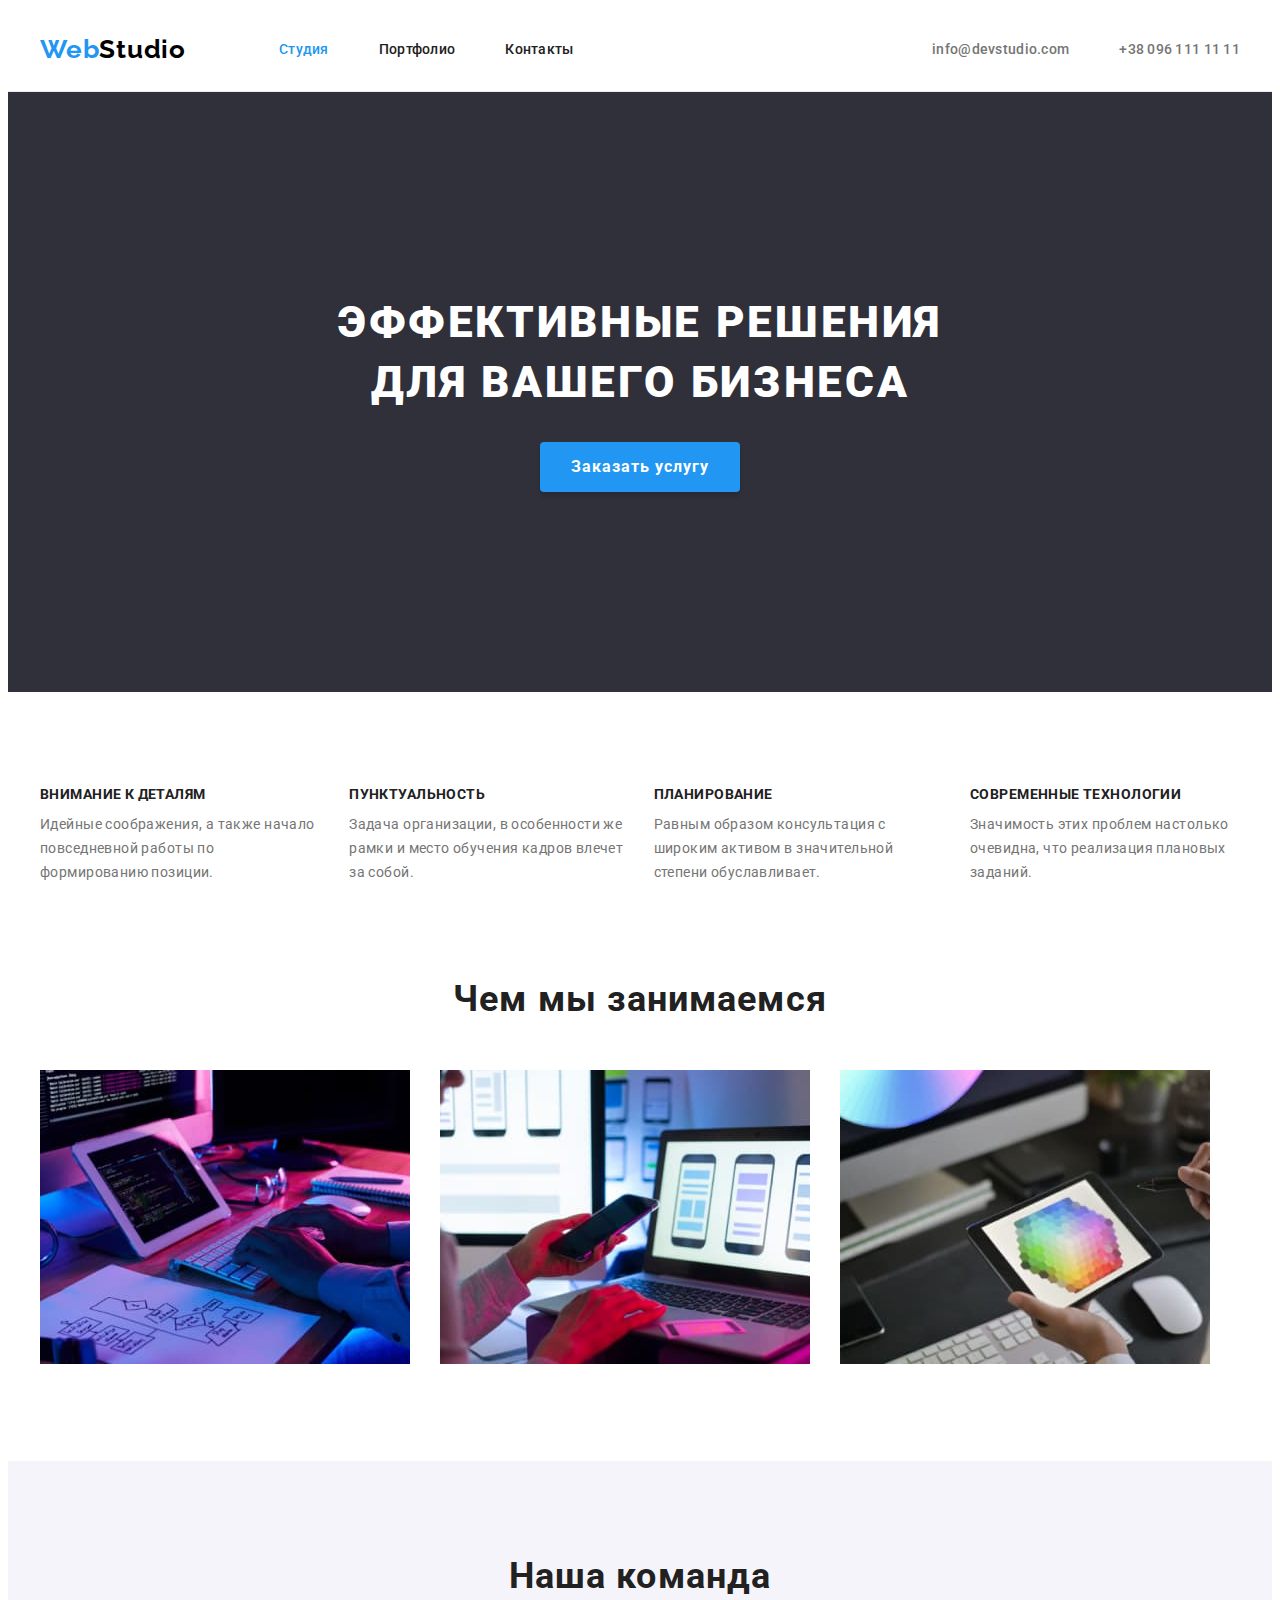
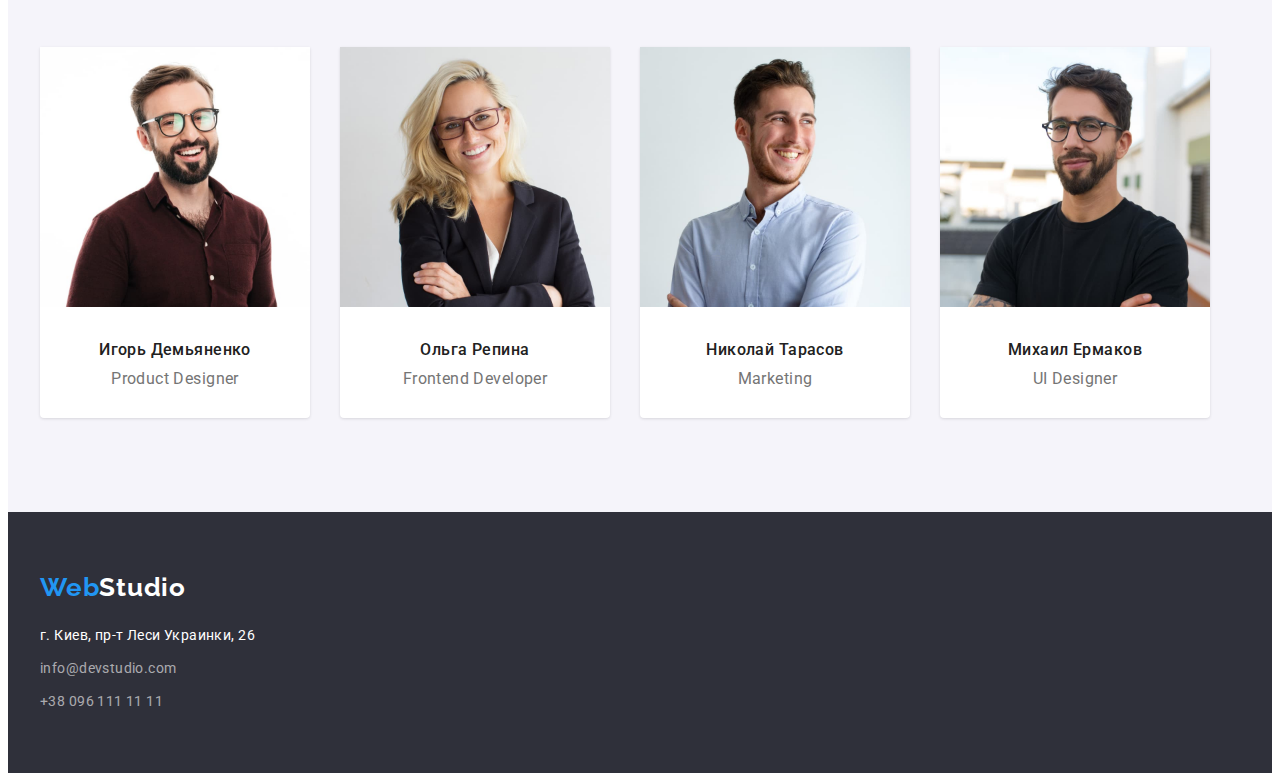
==== index.html @ 7fd4f975 "Initial commit" ====
<!DOCTYPE html>
<html lang="ru">
  <head>
    <meta charset="UTF-8" />
    <meta http-equiv="X-UA-Compatible" content="IE=edge" />
    <meta name="viewport" content="width=device-width, initial-scale=1.0" />
    <title>Портфолио</title>

    <!-- Fonts -->
    <link rel="preconnect" href="https://fonts.googleapis.com" />
    <link rel="preconnect" href="https://fonts.gstatic.com" crossorigin />
    <link
      href="https://fonts.googleapis.com/css2?family=Raleway:wght@700&family=Roboto:wght@400;500;700;900&display=swap"
      rel="stylesheet"
    />

    <!-- Normalize -->
    <link
      rel="stylesheet"
      href="https://cdnjs.cloudflare.com/ajax/libs/modern-normalize/1.1.0/modern-normalize.min.css"
      integrity="sha512-wpPYUAdjBVSE4KJnH1VR1HeZfpl1ub8YT/NKx4PuQ5NmX2tKuGu6U/JRp5y+Y8XG2tV+wKQpNHVUX03MfMFn9Q=="
      crossorigin="anonymous"
      referrerpolicy="no-referrer"
    />

    <link rel="stylesheet" href="./CSS/style.css" />
  </head>
  <body>
    <header class="header">
      <div class="header-container container">
        <a href="" class="logo link"
          ><span class="logo-accent">Web</span><span class="logo-dark">Studio</span></a
        >
        <nav class="header-nav">
          <ul class="header-nav-list list">
            <li>
              <a class="header-link-current link" href="index.html">Студия</a>
            </li>
            <li class="header-nav-item">
              <a class="header-link link" href="portfolio.html">Портфолио</a>
            </li>
            <li class="header-nav-item">
              <a class="header-link link" href="">Контакты</a>
            </li>
          </ul>
        </nav>
        <ul class="header-addr list">
          <li>
            <a href="mailto:info@devstudio.com" class="header-addr-link header-link link"
              >info@devstudio.com</a
            >
          </li>
          <li>
            <a href="tel:+380961111111" class="header-addr-link header-link link"
              >+38 096 111 11 11</a
            >
          </li>
        </ul>
      </div>
    </header>
    <main>
      <!-- Main message -->
      <section class="main-mes">
        <div class="main-mes-cont container">
          <h1 class="main-mes-txt">
            Эффективные решения<br />
            для вашего бизнеса
          </h1>
          <button type="button" class="main-mes-btn btn">Заказать услугу</button>
        </div>
      </section>
      <!-- Features -->
      <section class="feat">
        <div class="container">
          <ul class="feat-list list">
            <li class="feat-item">
              <h3 class="feat-head-txt">Внимание к деталям</h3>
              <p class="feat-txt">
                Идейные соображения, а также начало повседневной работы по формированию позиции.
              </p>
            </li>
            <li class="feat-item">
              <h3 class="feat-head-txt">Пунктуальность</h3>
              <p class="feat-txt">
                Задача организации, в особенности же рамки и место обучения кадров влечет за собой.
              </p>
            </li>
            <li class="feat-item">
              <h3 class="feat-head-txt">Планирование</h3>
              <p class="feat-txt">
                Равным образом консультация с широким активом в значительной степени обуславливает.
              </p>
            </li>
            <li class="feat-item">
              <h3 class="feat-head-txt">Современные технологии</h3>
              <p class="feat-txt">
                Значимость этих проблем настолько очевидна, что реализация плановых заданий.
              </p>
            </li>
          </ul>
        </div>
      </section>
      <!-- What we do -->
      <section class="whwedo">
        <div class="container">
          <h2 class="whwedo-head-txt">Чем мы занимаемся</h2>
          <ul class="whwedo-list list">
            <li>
              <img
                src="images/what_we_do_01_compressed.jpeg"
                alt="Процесс проектирования"
                width="370"
              />
            </li>
            <li>
              <img
                src="images/what_we_do_02_compressed.jpeg"
                alt="Создание мобильного приложения"
                width="370"
              />
            </li>
            <li>
              <img
                src="images/what_we_do_03_compressed.jpeg"
                alt="Выбор цвета из палитры"
                width="370"
              />
            </li>
          </ul>
        </div>
      </section>
      <!-- Our team -->
      <section class="ourt">
        <div class="container">
          <h2 class="whwedo-head-txt">Наша команда</h2>
          <ul class="ourt-list list">
            <li class="ourt-item">
              <img
                src="images/our_team_demianenko_compressed.jpeg"
                alt="Игорь Демьяненко"
                width="270"
              />
              <div class="ourt-subitem">
                <h3 class="ourt-head-txt">Игорь Демьяненко</h3>
                <p class="ourt-txt">Product Designer</p>
              </div>
            </li>
            <li class="ourt-item">
              <img src="images/our_team_repina_compressed.jpeg" alt="Ольга Репина" width="270" />
              <div class="ourt-subitem">
                <h3 class="ourt-head-txt">Ольга Репина</h3>
                <p class="ourt-txt">Frontend Developer</p>
              </div>
            </li>
            <li class="ourt-item">
              <img
                src="images/our_team_tarasov_compressed.jpeg"
                alt="Николай Тарасов"
                width="270"
              />
              <div class="ourt-subitem">
                <h3 class="ourt-head-txt">Николай Тарасов</h3>
                <p class="ourt-txt">Marketing</p>
              </div>
            </li>
            <li class="ourt-item">
              <img src="images/our_team_ermakov_compressed.jpeg" alt="Михаил Ермаков" width="270" />
              <div class="ourt-subitem">
                <h3 class="ourt-head-txt">Михаил Ермаков</h3>
                <p class="ourt-txt">UI Designer</p>
              </div>
            </li>
          </ul>
        </div>
      </section>
    </main>
    <!-- Footer -->
    <footer class="foot">
      <div class="container">
        <a href="" class="logo link"
          ><span class="logo-accent">Web</span><span class="logo-light">Studio</span></a
        >
        <address class="addr-cont">
          <ul class="foot-addr-list list">
            <li class="foot-addr-txt">г. Киев, пр-т Леси Украинки, 26</li>
            <li>
              <a href="mailto:info@devstudio.com" class="footer-link foot-addr-txt link"
                >info@devstudio.com</a
              >
            </li>
            <li>
              <a href="tel:+380961111111" class="footer-link foot-addr-txt link"
                >+38 096 111 11 11</a
              >
            </li>
          </ul>
        </address>
      </div>
    </footer>
  </body>
</html>
---- CSS/style.css ----
:root {
  /*-- Аonts --*/

  --main-font: 'Roboto', sans-serif;
  --secondary-font: 'Ralewey', sans-serif;


  /*-- Сolors --*/

  --col-212121: rgb(33, 33, 33);
  --col-ffffff: rgb(255, 255, 255);
  --col-ffffff60: rgba(255, 255, 255, 0.6);
  --col-757575: rgb(117, 117, 117);
  --col-eeeeee: rgb(238, 238, 238);
  --col-accent: rgb(33, 150, 243);
  --col-f5f4fa: rgb(245, 244, 250);
  --col-000000: rgb(0, 0, 0);
  --col-2f303a: rgb(47, 48, 58);
  --col-ececec: rgb(236, 236, 236);
  --col-hover: rgb(2, 125, 225);
}

/*-- Base styles --*/

body {
  font-family: var(--main-font);
  font-style: normal;
  font-weight: 400;
  font-size: 14px;
  color: var(--col-212121);
}

.container {
   width: 1200px; 
   padding-left: 15px;
   padding-right: 15px;
   margin-left: auto;
   margin-right: auto;

   /* outline: 2px solid red;
   outline-offset: -2px; */
}


/*-- Reset --*/
h1, h2, h3, h4, h5, h6, p {
  margin: 0;
}

.link {
  text-decoration: none;
}

.list {
  list-style: none;
  padding: 0;
  margin: 0;
}


/*-- Header --*/
.header {
  border-bottom: 1px solid var(--col-ececec);
}

.header-container {
  display: flex;
  align-items: center;
}

.logo {
  font-family: Raleway;
  font-size: 26px;
  font-weight: 700;
  line-height: calc(31 /26);
  letter-spacing: 0.03em;
  margin-right: 93px;
}

.logo-accent {
  color: var(--col-accent);
}

.logo-dark {
  color: var(--col-000000);
}

.header-nav {
  margin-right: auto;
}

.header-nav-list {
  display: flex;
  gap: 50px;
}

.header-link {
  font-weight: 500;
  line-height: calc(16 / 12);
  letter-spacing: 0.02em;
  color: var(--col-212121);
  display: inline-block;
  padding-top: 32px;
  padding-bottom: 32px;
}

.header-link-current {
  font-weight: 500;
  line-height: calc(16 / 12);
  letter-spacing: 0.02em;
  color: var(--col-accent);
  display: inline-block;
  padding-top: 32px;
  padding-bottom: 32px;
}

.header-link:hover,
.header-link:focus {
  color: var(--col-accent);
}

.header-addr {
  display: flex;
  gap: 50px;
}

.header-addr-link {
  color: var(--col-757575);
}

/*-- Filters --*/
.filter-list {
  display: flex;
  gap: 8px;
  justify-content: center;
  margin-bottom: 50px;
}

.filter-btn {
  font-family: inherit;
  font-size: 16px;
  font-weight: 500;
  line-height: calc(26 / 16);
  letter-spacing: 0.03em;
  text-align: center;
  cursor: pointer;
  background-color: var(--col-f5f4fa);
  color: var(--col-212121);
  border-radius: 4px;
  border: 0;
  padding: 6px 22px;
}

.filter-btn:hover,
.filter-btn:focus {
  background-color: var(--col-hover);
  color: var(--col-ffffff);
}

.filter-btn-current {
    background-color: var(--col-hover);
    color: var(--col-ffffff);
}


/*-- Footer --*/

.foot {
  background-color: var(--col-2f303a);
  padding: 60px 0 60px;
}

.logo-light {
  color: var(--col-ffffff);
}

.addr-cont {
  padding-top: 20px;
  padding-left: 0;
}

.foot-addr-list {
  display: flex;
  flex-direction: column;
  gap: 9px;
}

.foot-addr-txt {
  color: var(--col-ffffff);
  font-size: 14px;
  font-style: normal;
  font-weight: 400;
  line-height: calc(24 / 14);
  letter-spacing: 0.03em;
}

.footer-link {
  color: var(--col-ffffff60);
}

.footer-link:hover,
.footer-link:focus {
  color: var(--col-accent);
}


/*-- Portfolio --*/

.portf {
  padding-top: 94px;
  padding-bottom: 94px;
}

.portf-list{
  display: flex;
  flex-wrap: wrap;
  gap: 30px;
}

.portf-item {
  background-color: var(--col-ffffff);
  outline: 1px solid var(--col-eeeeee);
}

.portf-subitem {
  padding: 20px 24px;
}

.portf-subitem-head {
  font-size: 18px;
  font-weight: 700;
  line-height: calc(36 /18);
  letter-spacing: 0.06em;
  margin-bottom: 4px;
  color: var(--col-212121);
}

.portf-subitem-txt {
  font-size: 16px;
  font-weight: 400;
  line-height: calc(30 / 16);
  letter-spacing: 0.03em;
  color: var(--col-757575);
}

.portf-link:visited {
  color: var(--col-212121);
}


/*-- Main message --*/

.main-mes {
  background-color: var(--col-2f303a);
  padding: 200px 0 200px;
}

.main-mes-cont {
  display: flex;
  flex-direction: column;
  align-items: center;
  justify-content: center;
  gap: 30px;
}

.main-mes-txt {
  font-size: 44px;
  font-weight: 900;
  line-height: calc(60 / 44);
  letter-spacing: 0.06em;
  text-align: center;
  text-transform: uppercase;
  color: var(--col-ffffff);
}

.main-mes-btn {
  font-family: inherit;
  font-size: 16px;
  font-weight: 700;
  line-height: calc(30 / 16);
  letter-spacing: 0.06em;
  text-align: center;
  cursor: pointer;
  background-color: var(--col-accent);
  color: var(--col-ffffff);
  min-width: 200px;
  min-height: 50px;
  box-shadow: 0px 4px 4px rgba(0, 0, 0, 0.15);
  border-radius: 4px;
  border: 0;
}


/*-- Features --*/

.feat {
  padding: 94px 0 94px;
}

.feat-list {
  display: flex;
  gap: 30px;
}

.feat-item {
  min-width: 270px;
}

.feat-head-txt {
  font-size: 14px;
  font-weight: 700;
  line-height: calc(16 / 14);
  letter-spacing: 0.03em;
  text-transform: uppercase;
  color: var(--col-212121);
  margin-bottom: 10px;
}

.feat-txt {
  font-size: 14px;
  font-weight: 400;
  line-height: calc(24 / 14);
  letter-spacing: 0.03em;
  color: var(--col-757575);
}


/*-- What we do --*/

.whwedo {
  padding: 0 0 94px;
}

.whwedo-head-txt {
  font-size: 36px;
  font-weight: 700;
  line-height: calc(42 / 36);
  letter-spacing: 0.03em;
  text-align: center;
  color: var(--col-212121);
  margin-bottom: 50px;
}

.whwedo-list {
  display: flex;
  gap: 30px;
}


/*-- Our team --*/

.ourt {
  background-color: var(--col-f5f4fa);
  line-height: calc(19 / 16);
  letter-spacing: 0.03em;
  text-align: center;
  padding: 94px 0 94px;
}

.ourt-list {
  display: flex;
  gap: 30px;
}

.ourt-item {
  background-color: var(--col-ffffff);
  border-radius: 0 0 4px 4px;
  box-shadow: 0px 2px 1px 0px #00000033;
  box-shadow: 0px 1px 1px 0px #00000024;
  box-shadow: 0px 1px 3px 0px #0000001F;
}

.ourt-subitem {
  display: flex;
  flex-direction: column;
  gap: 10px;
  padding-top: 30px;
  padding-bottom: 30px;
}

.ourt-head-txt {
  font-size: 16px;
  font-weight: 500;
  color: var(--col-212121);
}

.ourt-txt {
  font-size: 16px;
  font-weight: 400;
  color: var(--col-757575);
}
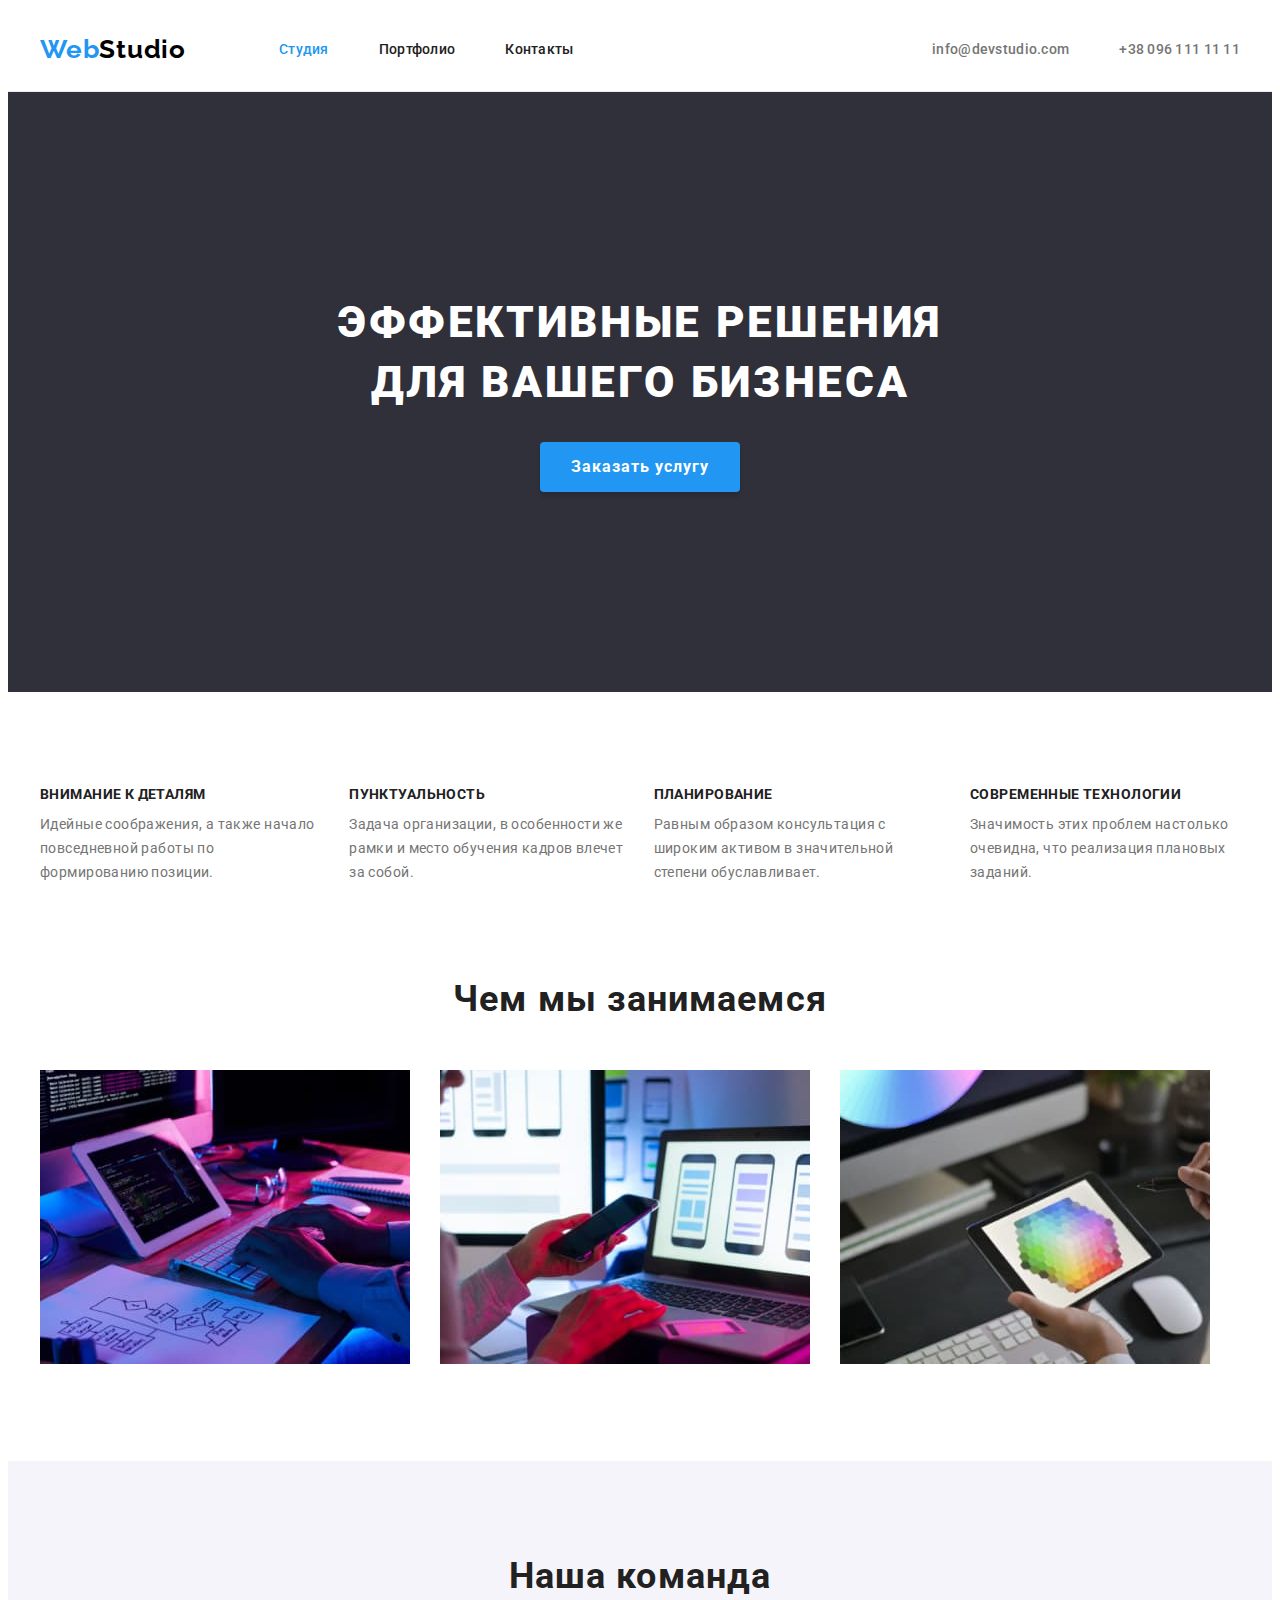
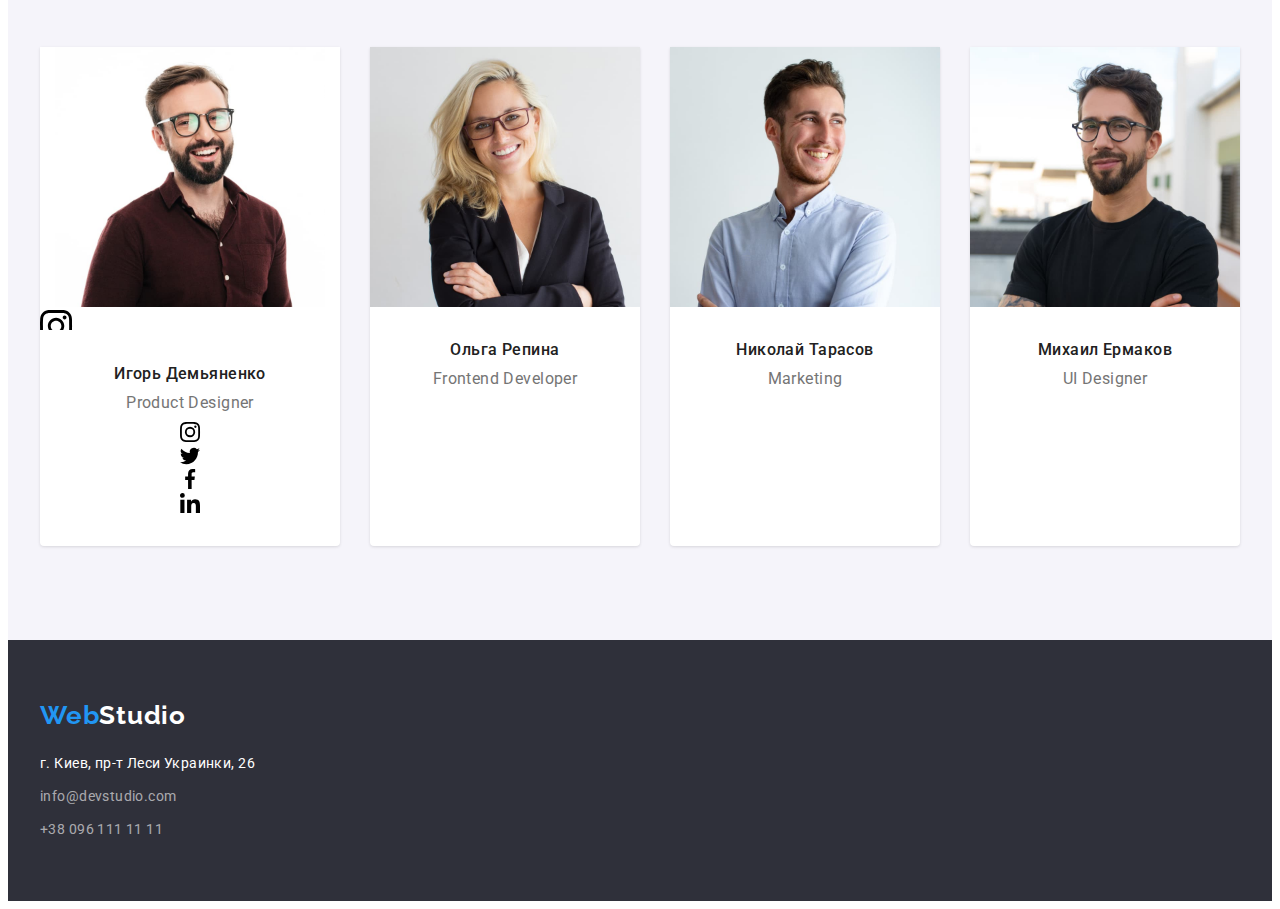
==== commit 1afa006d: "гзв" ====
--- a/index.html
+++ b/index.html
@@ -25,6 +25,7 @@
 
     <link rel="stylesheet" href="./CSS/style.css" />
   </head>
+
   <body>
     <header class="header">
       <div class="header-container container">
@@ -140,9 +141,63 @@
                 alt="Игорь Демьяненко"
                 width="270"
               />
+              <svg widht="20" height="20">
+                <use href="./images/instagram.svg"></use>
+              </svg>
               <div class="ourt-subitem">
                 <h3 class="ourt-head-txt">Игорь Демьяненко</h3>
                 <p class="ourt-txt">Product Designer</p>
+                <ul class="list">
+                  <li>
+                    <a
+                      href=""
+                      class="link"
+                      target="_blank"
+                      rel="noopener noreferrer"
+                      aria-label="instagram"
+                    >
+                      <svg widht="20" height="20">
+                        <use href="./images/icons.svg#instagram"></use>
+                      </svg>
+                    </a>
+                  </li>
+                  <li>
+                    <a
+                      href=""
+                      class="link"
+                      target="_blank"
+                      rel="noopener noreferrer"
+                      aria-label="twitter"
+                      ><svg widht="20" height="20">
+                        <use href="./images/icons.svg#twitter"></use>
+                      </svg>
+                    </a>
+                  </li>
+                  <li>
+                    <a
+                      href=""
+                      class="link"
+                      target="_blank"
+                      rel="noopener noreferrer"
+                      aria-label="facebook"
+                      ><svg widht="20" height="20">
+                        <use href="./images/icons.svg#facebook"></use>
+                      </svg>
+                    </a>
+                  </li>
+                  <li>
+                    <a
+                      href=""
+                      class="link"
+                      target="_blank"
+                      rel="noopener noreferrer"
+                      aria-label="linkedin"
+                      ><svg widht="20" height="20">
+                        <use href="./images/icons.svg#linkedin"></use>
+                      </svg>
+                    </a>
+                  </li>
+                </ul>
               </div>
             </li>
             <li class="ourt-item">
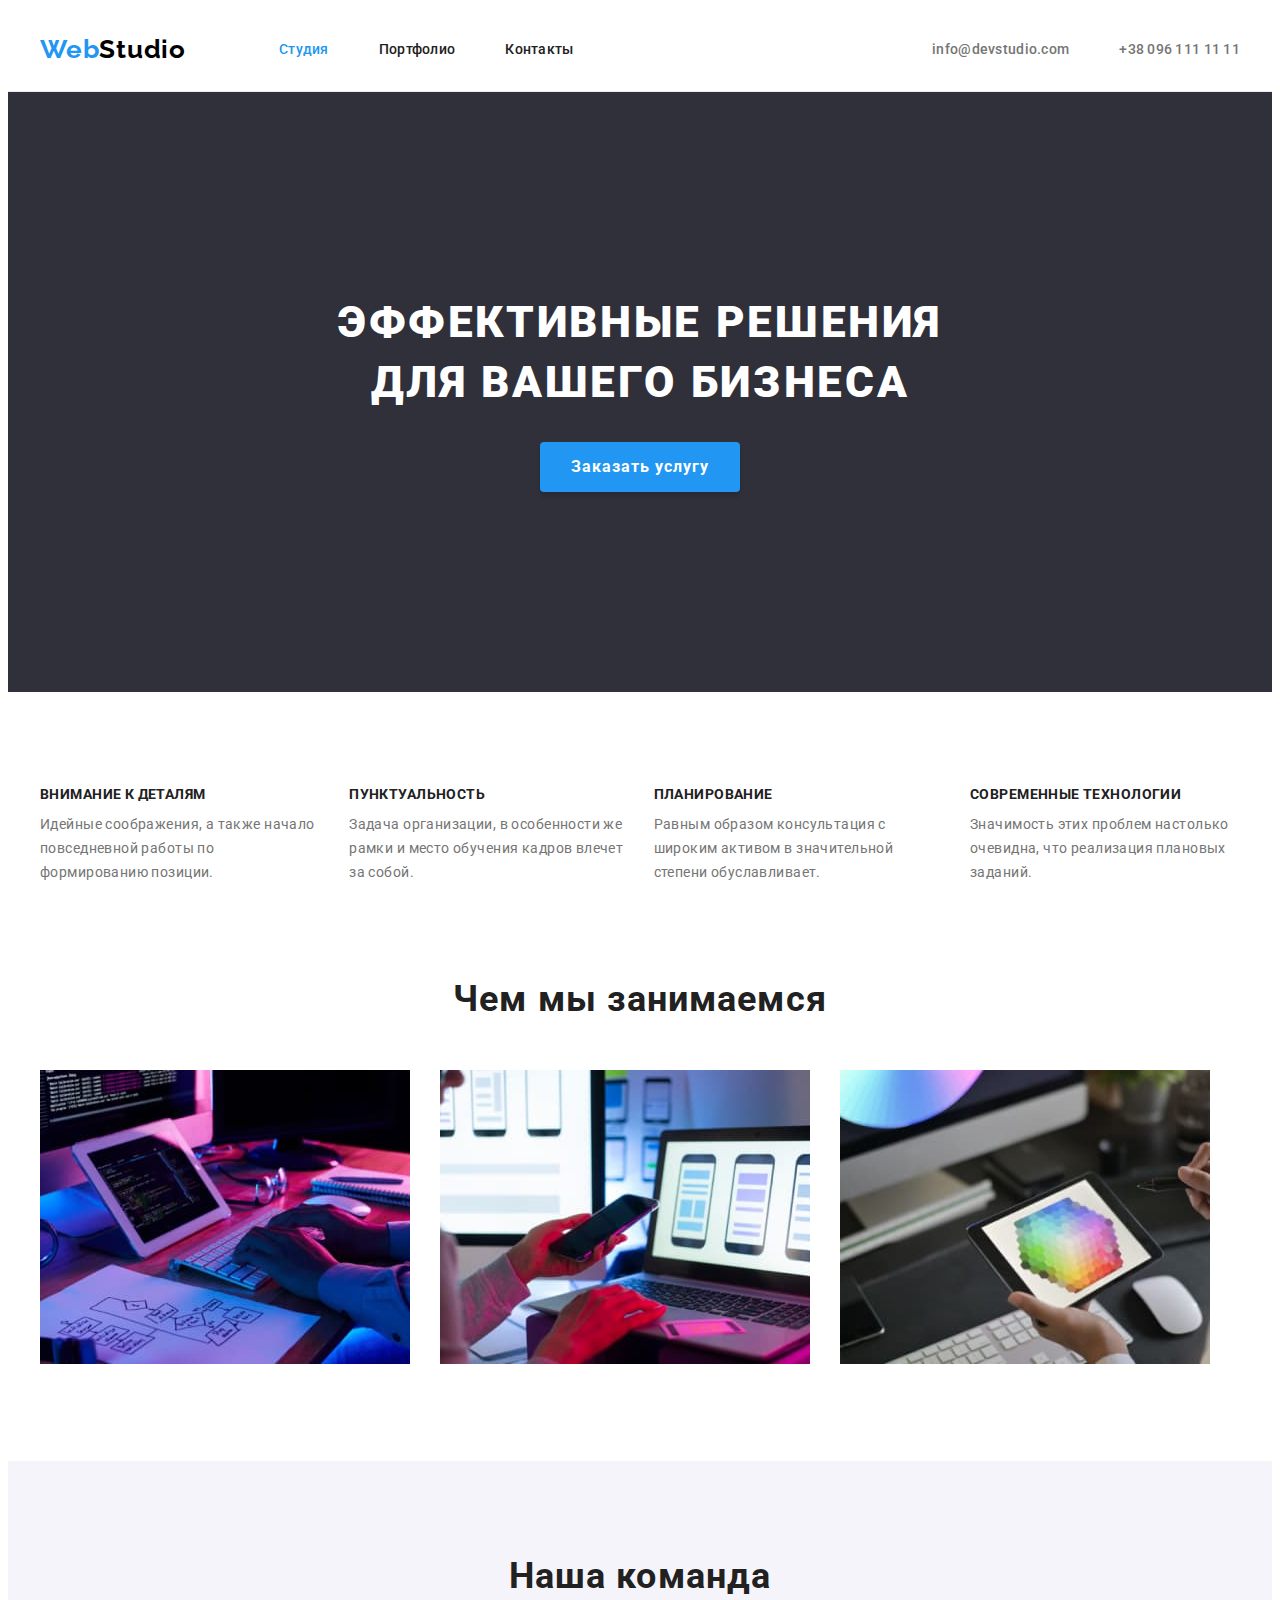
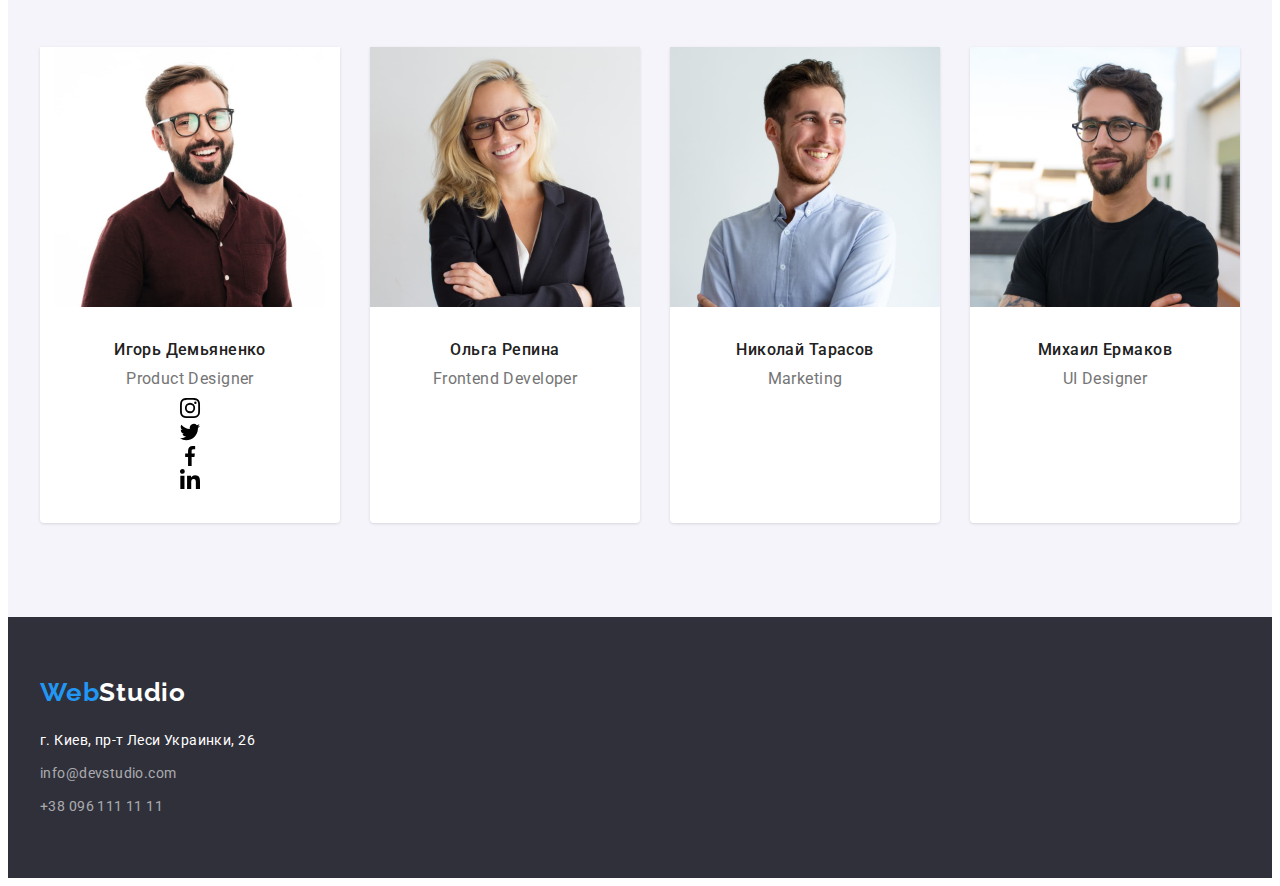
==== commit fe5ebcd7: "upd" ====
--- a/index.html
+++ b/index.html
@@ -141,9 +141,6 @@
                 alt="Игорь Демьяненко"
                 width="270"
               />
-              <svg widht="20" height="20">
-                <use href="./images/instagram.svg"></use>
-              </svg>
               <div class="ourt-subitem">
                 <h3 class="ourt-head-txt">Игорь Демьяненко</h3>
                 <p class="ourt-txt">Product Designer</p>
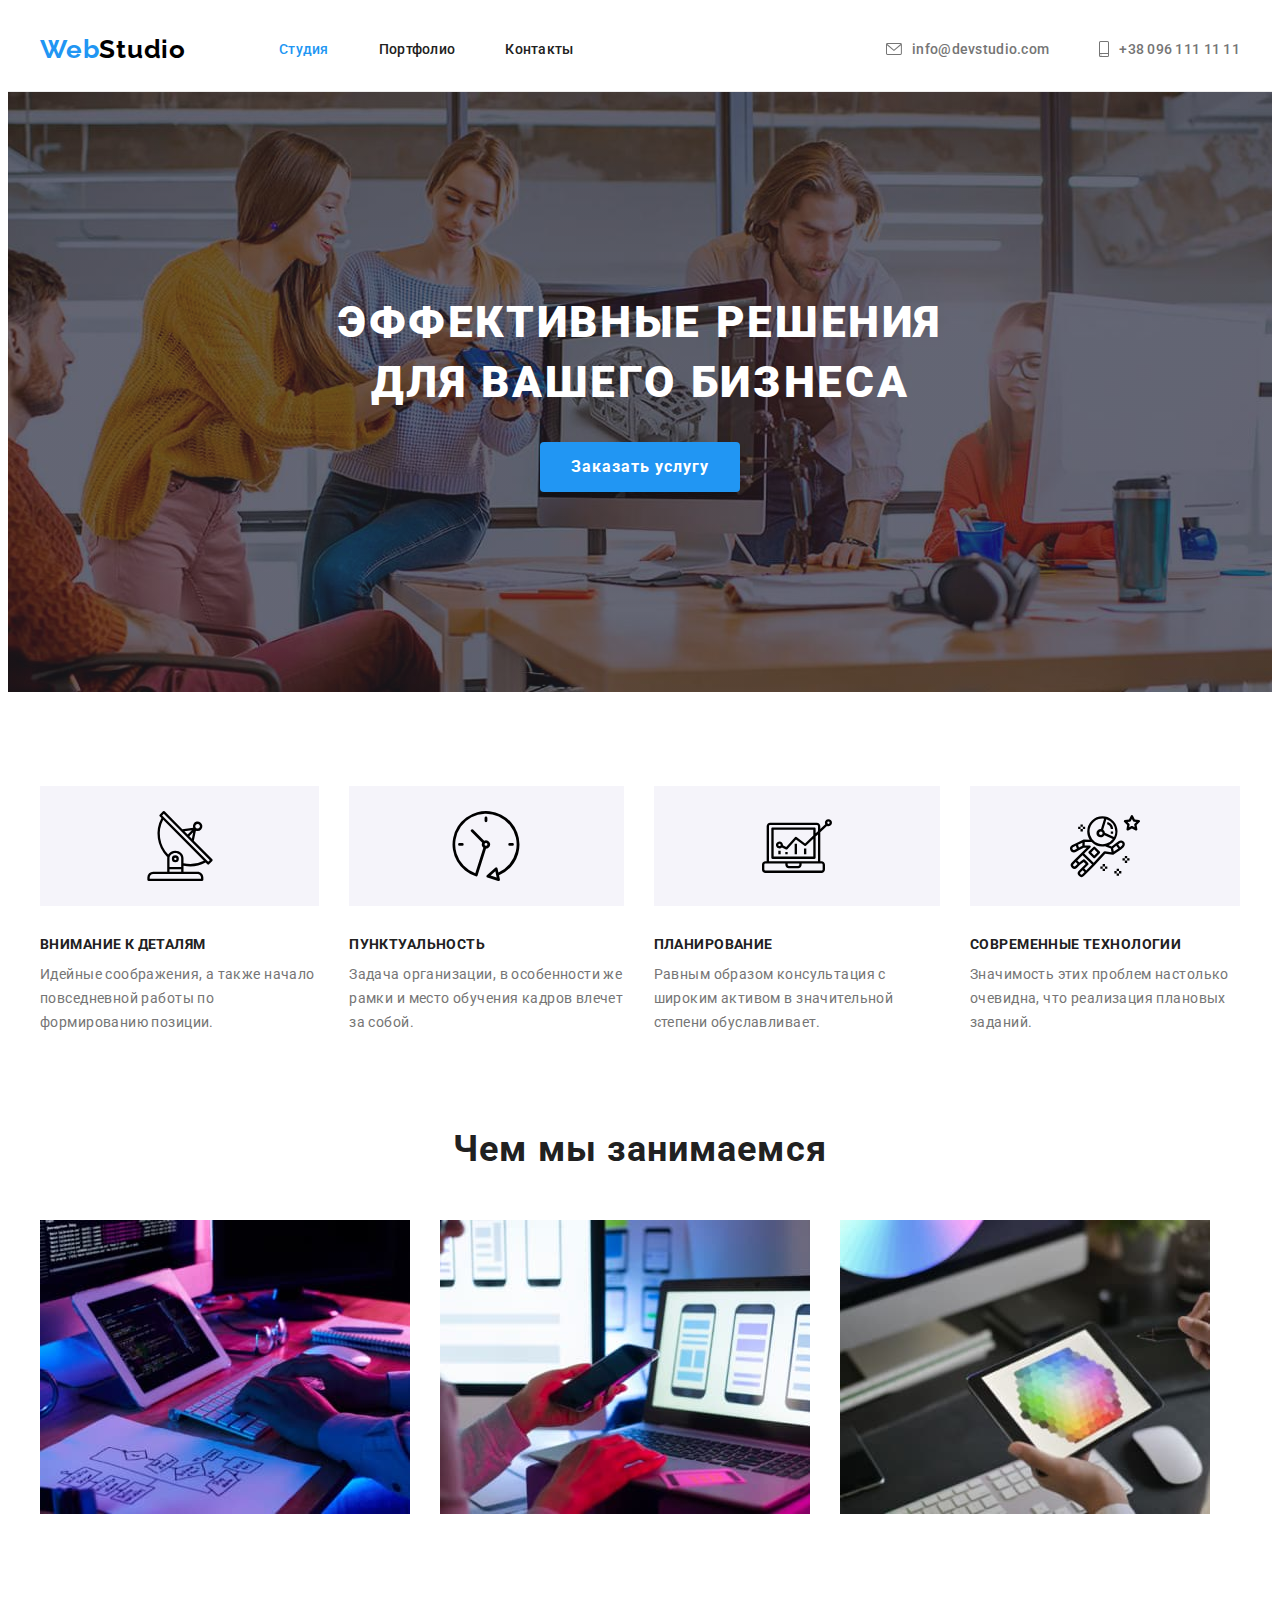
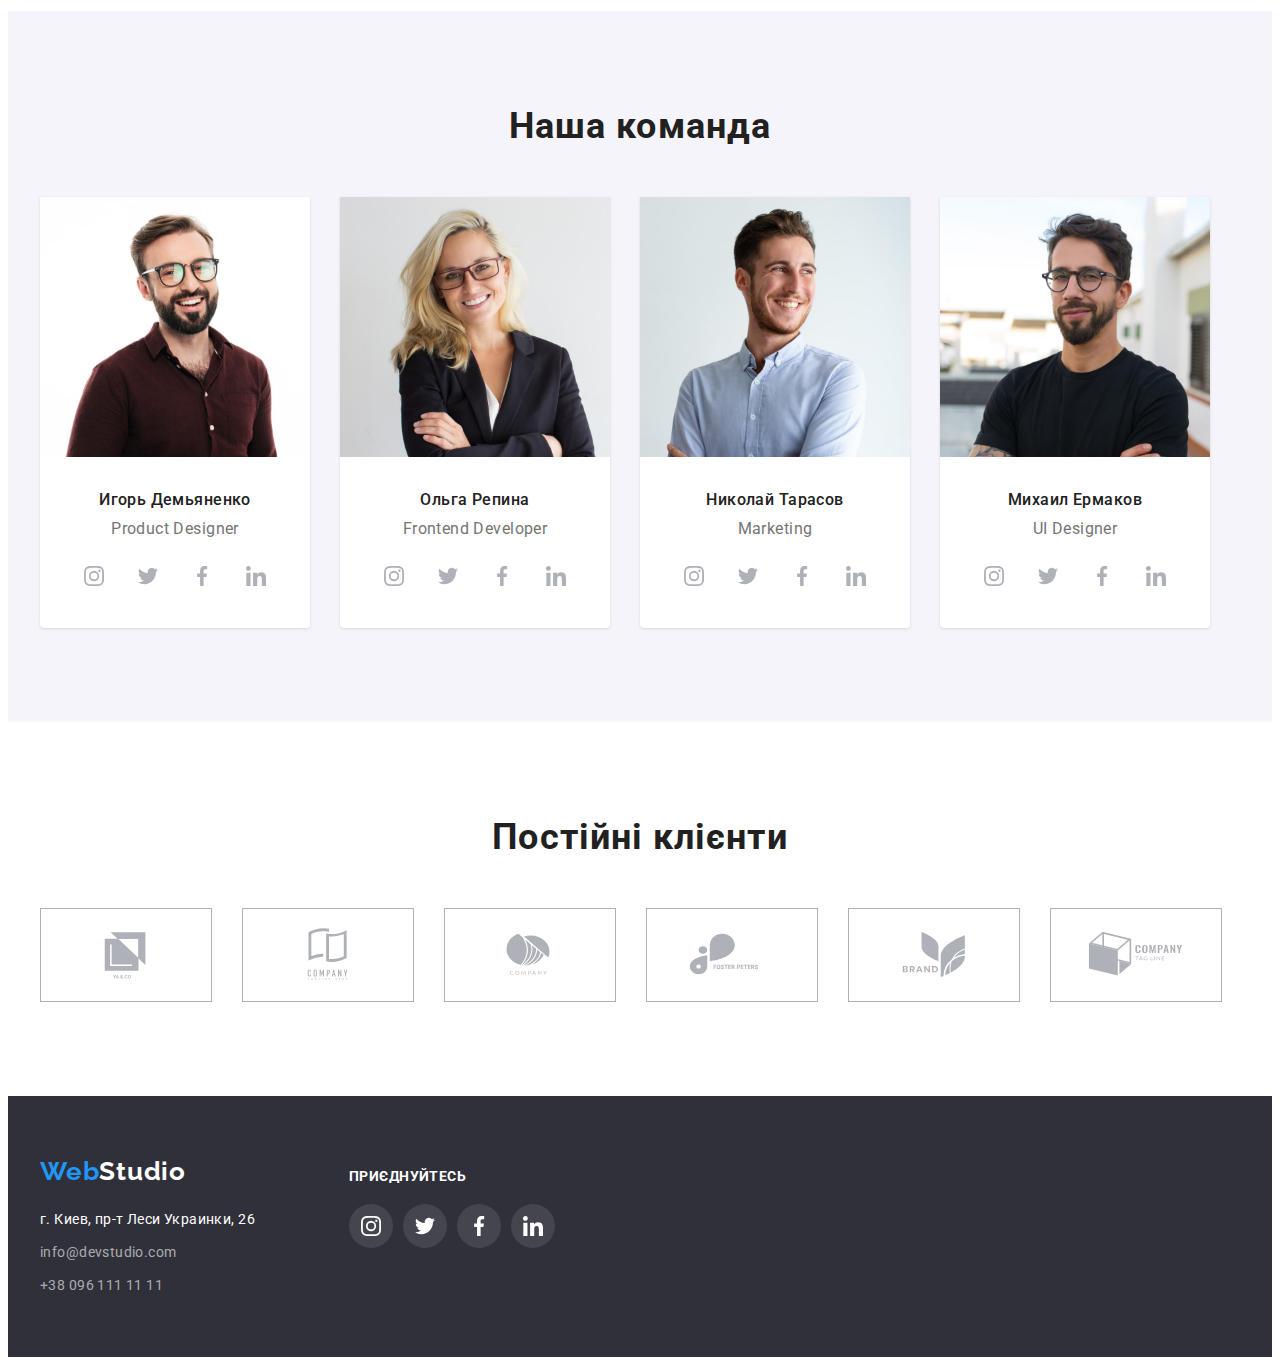
==== commit 5e91ce07: "upd" ====
--- a/index.html
+++ b/index.html
@@ -47,14 +47,20 @@
         </nav>
         <ul class="header-addr list">
           <li>
-            <a href="mailto:info@devstudio.com" class="header-addr-link header-link link"
-              >info@devstudio.com</a
-            >
-          </li>
-          <li>
-            <a href="tel:+380961111111" class="header-addr-link header-link link"
-              >+38 096 111 11 11</a
-            >
+            <a href="mailto:info@devstudio.com" class="header-addr-link header-link link">
+              <svg width="16" height="12">
+                <use href="./images/icons.svg#envelope"></use>
+              </svg>
+              info@devstudio.com
+            </a>
+          </li>
+          <li>
+            <a href="tel:+380961111111" class="header-addr-link header-link link">
+              <svg class="contact-icon" width="10" height="16">
+                <use href="./images/icons.svg#smartphone"></use>
+              </svg>
+              +38 096 111 11 11
+            </a>
           </li>
         </ul>
       </div>
@@ -70,29 +76,50 @@
           <button type="button" class="main-mes-btn btn">Заказать услугу</button>
         </div>
       </section>
+
       <!-- Features -->
-      <section class="feat">
+      <section class="sect-padd-vert">
         <div class="container">
-          <ul class="feat-list list">
+          <ul class="sect-list list">
             <li class="feat-item">
+              <div class="feat-icon-container">
+                <svg class="feat-icon" width="70" height="70">
+                  <use href="./images/icons.svg#antenna"></use>
+                </svg>
+              </div>
               <h3 class="feat-head-txt">Внимание к деталям</h3>
               <p class="feat-txt">
                 Идейные соображения, а также начало повседневной работы по формированию позиции.
               </p>
             </li>
             <li class="feat-item">
+              <div class="feat-icon-container">
+                <svg class="feat-icon" width="70" height="70">
+                  <use href="./images/icons.svg#clock"></use>
+                </svg>
+              </div>
               <h3 class="feat-head-txt">Пунктуальность</h3>
               <p class="feat-txt">
                 Задача организации, в особенности же рамки и место обучения кадров влечет за собой.
               </p>
             </li>
             <li class="feat-item">
+              <div class="feat-icon-container">
+                <svg class="feat-icon" width="70" height="70">
+                  <use href="./images/icons.svg#diagram"></use>
+                </svg>
+              </div>
               <h3 class="feat-head-txt">Планирование</h3>
               <p class="feat-txt">
                 Равным образом консультация с широким активом в значительной степени обуславливает.
               </p>
             </li>
             <li class="feat-item">
+              <div class="feat-icon-container">
+                <svg class="feat-icon" width="70" height="70">
+                  <use href="./images/icons.svg#astronaut"></use>
+                </svg>
+              </div>
               <h3 class="feat-head-txt">Современные технологии</h3>
               <p class="feat-txt">
                 Значимость этих проблем настолько очевидна, что реализация плановых заданий.
@@ -101,11 +128,12 @@
           </ul>
         </div>
       </section>
+
       <!-- What we do -->
-      <section class="whwedo">
+      <section class="sect-padd-bott">
         <div class="container">
-          <h2 class="whwedo-head-txt">Чем мы занимаемся</h2>
-          <ul class="whwedo-list list">
+          <h2 class="sect-head-txt">Чем мы занимаемся</h2>
+          <ul class="sect-list list">
             <li>
               <img
                 src="images/what_we_do_01_compressed.jpeg"
@@ -130,10 +158,11 @@
           </ul>
         </div>
       </section>
+
       <!-- Our team -->
       <section class="ourt">
         <div class="container">
-          <h2 class="whwedo-head-txt">Наша команда</h2>
+          <h2 class="sect-head-txt">Наша команда</h2>
           <ul class="ourt-list list">
             <li class="ourt-item">
               <img
@@ -144,52 +173,52 @@
               <div class="ourt-subitem">
                 <h3 class="ourt-head-txt">Игорь Демьяненко</h3>
                 <p class="ourt-txt">Product Designer</p>
-                <ul class="list">
-                  <li>
-                    <a
-                      href=""
-                      class="link"
+                <ul class="social-list list">
+                  <li class="social-item">
+                    <a
+                      href=""
+                      class="social-link link"
                       target="_blank"
                       rel="noopener noreferrer"
                       aria-label="instagram"
                     >
-                      <svg widht="20" height="20">
+                      <svg width="20" height="20">
                         <use href="./images/icons.svg#instagram"></use>
                       </svg>
                     </a>
                   </li>
-                  <li>
-                    <a
-                      href=""
-                      class="link"
+                  <li class="social-item">
+                    <a
+                      href=""
+                      class="social-link link"
                       target="_blank"
                       rel="noopener noreferrer"
                       aria-label="twitter"
-                      ><svg widht="20" height="20">
+                      ><svg width="20" height="20">
                         <use href="./images/icons.svg#twitter"></use>
                       </svg>
                     </a>
                   </li>
-                  <li>
-                    <a
-                      href=""
-                      class="link"
+                  <li class="social-item">
+                    <a
+                      href=""
+                      class="social-link link"
                       target="_blank"
                       rel="noopener noreferrer"
                       aria-label="facebook"
-                      ><svg widht="20" height="20">
+                      ><svg class="social-icon" width="20" height="20">
                         <use href="./images/icons.svg#facebook"></use>
                       </svg>
                     </a>
                   </li>
-                  <li>
-                    <a
-                      href=""
-                      class="link"
+                  <li class="social-item">
+                    <a
+                      href=""
+                      class="social-link link"
                       target="_blank"
                       rel="noopener noreferrer"
                       aria-label="linkedin"
-                      ><svg widht="20" height="20">
+                      ><svg class="social-icon" width="20" height="20">
                         <use href="./images/icons.svg#linkedin"></use>
                       </svg>
                     </a>
@@ -202,6 +231,57 @@
               <div class="ourt-subitem">
                 <h3 class="ourt-head-txt">Ольга Репина</h3>
                 <p class="ourt-txt">Frontend Developer</p>
+                <ul class="social-list list">
+                  <li class="social-item">
+                    <a
+                      href=""
+                      class="social-link link"
+                      target="_blank"
+                      rel="noopener noreferrer"
+                      aria-label="instagram"
+                    >
+                      <svg class="social-icon" width="20" height="20">
+                        <use href="./images/icons.svg#instagram"></use>
+                      </svg>
+                    </a>
+                  </li>
+                  <li class="social-item">
+                    <a
+                      href=""
+                      class="social-link link"
+                      target="_blank"
+                      rel="noopener noreferrer"
+                      aria-label="twitter"
+                      ><svg class="social-icon" width="20" height="20">
+                        <use href="./images/icons.svg#twitter"></use>
+                      </svg>
+                    </a>
+                  </li>
+                  <li class="social-item">
+                    <a
+                      href=""
+                      class="social-link link"
+                      target="_blank"
+                      rel="noopener noreferrer"
+                      aria-label="facebook"
+                      ><svg class="social-icon" width="20" height="20">
+                        <use href="./images/icons.svg#facebook"></use>
+                      </svg>
+                    </a>
+                  </li>
+                  <li class="social-item">
+                    <a
+                      href=""
+                      class="social-link link"
+                      target="_blank"
+                      rel="noopener noreferrer"
+                      aria-label="linkedin"
+                      ><svg class="social-icon" width="20" height="20">
+                        <use href="./images/icons.svg#linkedin"></use>
+                      </svg>
+                    </a>
+                  </li>
+                </ul>
               </div>
             </li>
             <li class="ourt-item">
@@ -213,6 +293,57 @@
               <div class="ourt-subitem">
                 <h3 class="ourt-head-txt">Николай Тарасов</h3>
                 <p class="ourt-txt">Marketing</p>
+                <ul class="social-list list">
+                  <li class="social-item">
+                    <a
+                      href=""
+                      class="social-link link"
+                      target="_blank"
+                      rel="noopener noreferrer"
+                      aria-label="instagram"
+                    >
+                      <svg class="social-icon" width="20" height="20">
+                        <use href="./images/icons.svg#instagram"></use>
+                      </svg>
+                    </a>
+                  </li>
+                  <li class="social-item">
+                    <a
+                      href=""
+                      class="social-link link"
+                      target="_blank"
+                      rel="noopener noreferrer"
+                      aria-label="twitter"
+                      ><svg class="social-icon" width="20" height="20">
+                        <use href="./images/icons.svg#twitter"></use>
+                      </svg>
+                    </a>
+                  </li>
+                  <li class="social-item">
+                    <a
+                      href=""
+                      class="social-link link"
+                      target="_blank"
+                      rel="noopener noreferrer"
+                      aria-label="facebook"
+                      ><svg class="social-icon" width="20" height="20">
+                        <use href="./images/icons.svg#facebook"></use>
+                      </svg>
+                    </a>
+                  </li>
+                  <li class="social-item">
+                    <a
+                      href=""
+                      class="social-link link"
+                      target="_blank"
+                      rel="noopener noreferrer"
+                      aria-label="linkedin"
+                      ><svg class="social-icon" width="20" height="20">
+                        <use href="./images/icons.svg#linkedin"></use>
+                      </svg>
+                    </a>
+                  </li>
+                </ul>
               </div>
             </li>
             <li class="ourt-item">
@@ -220,33 +351,191 @@
               <div class="ourt-subitem">
                 <h3 class="ourt-head-txt">Михаил Ермаков</h3>
                 <p class="ourt-txt">UI Designer</p>
+                <ul class="social-list list">
+                  <li class="social-item">
+                    <a
+                      href=""
+                      class="social-link link"
+                      target="_blank"
+                      rel="noopener noreferrer"
+                      aria-label="instagram"
+                    >
+                      <svg width="20" height="20">
+                        <use href="./images/icons.svg#instagram"></use>
+                      </svg>
+                    </a>
+                  </li>
+                  <li class="social-item">
+                    <a
+                      href=""
+                      class="social-link link"
+                      target="_blank"
+                      rel="noopener noreferrer"
+                      aria-label="twitter"
+                      ><svg width="20" height="20">
+                        <use href="./images/icons.svg#twitter"></use>
+                      </svg>
+                    </a>
+                  </li>
+                  <li class="social-item">
+                    <a
+                      href=""
+                      class="social-link link"
+                      target="_blank"
+                      rel="noopener noreferrer"
+                      aria-label="facebook"
+                      ><svg width="20" height="20">
+                        <use href="./images/icons.svg#facebook"></use>
+                      </svg>
+                    </a>
+                  </li>
+                  <li class="social-item">
+                    <a
+                      href=""
+                      class="social-link link"
+                      target="_blank"
+                      rel="noopener noreferrer"
+                      aria-label="linkedin"
+                      ><svg width="20" height="20">
+                        <use href="./images/icons.svg#linkedin"></use>
+                      </svg>
+                    </a>
+                  </li>
+                </ul>
               </div>
             </li>
           </ul>
         </div>
       </section>
     </main>
+
+    <!-- Regular Customers -->
+    <section class="sect-padd-vert">
+      <div class="container">
+        <h2 class="sect-head-txt">Постійні клієнти</h2>
+        <ul class="sect-list list">
+          <li>
+            <a href="" class="cust-link link">
+              <svg class="cust-icon" width="106" height="60">
+                <use href="./images/icons.svg#logo-1"></use>
+              </svg>
+            </a>
+          </li>
+          <li>
+            <a href="" class="cust-link link">
+              <svg class="cust-icon" width="106" height="60">
+                <use href="./images/icons.svg#logo-2"></use>
+              </svg>
+            </a>
+          </li>
+          <li>
+            <a href="" class="cust-link link">
+              <svg class="cust-icon" width="106" height="60">
+                <use href="./images/icons.svg#logo-3"></use>
+              </svg>
+            </a>
+          </li>
+          <li>
+            <a href="" class="cust-link link">
+              <svg class="cust-icon" width="106" height="60">
+                <use href="./images/icons.svg#logo-4"></use>
+              </svg>
+            </a>
+          </li>
+          <li>
+            <a href="" class="cust-link link">
+              <svg class="cust-icon" width="106" height="60">
+                <use href="./images/icons.svg#logo-5"></use>
+              </svg>
+            </a>
+          </li>
+          <li>
+            <a href="" class="cust-link link">
+              <svg class="cust-icon" width="106" height="60">
+                <use href="./images/icons.svg#logo-6"></use>
+              </svg>
+            </a>
+          </li>
+        </ul>
+      </div>
+    </section>
     <!-- Footer -->
     <footer class="foot">
-      <div class="container">
-        <a href="" class="logo link"
-          ><span class="logo-accent">Web</span><span class="logo-light">Studio</span></a
-        >
-        <address class="addr-cont">
-          <ul class="foot-addr-list list">
-            <li class="foot-addr-txt">г. Киев, пр-т Леси Украинки, 26</li>
-            <li>
-              <a href="mailto:info@devstudio.com" class="footer-link foot-addr-txt link"
-                >info@devstudio.com</a
+      <div class="footer container">
+        <div>
+          <a href="" class="logo link"
+            ><span class="logo-accent">Web</span><span class="logo-light">Studio</span></a
+          >
+          <address class="addr-cont">
+            <ul class="foot-addr-list list">
+              <li class="foot-addr-txt">г. Киев, пр-т Леси Украинки, 26</li>
+              <li>
+                <a href="mailto:info@devstudio.com" class="footer-link foot-addr-txt link"
+                  >info@devstudio.com</a
+                >
+              </li>
+              <li>
+                <a href="tel:+380961111111" class="footer-link foot-addr-txt link"
+                  >+38 096 111 11 11</a
+                >
+              </li>
+            </ul>
+          </address>
+        </div>
+        <div class="social-footer">
+          <h3 class="foot-head-txt">Приєднуйтесь</h3>
+          <ul class="social-list list">
+            <li class="social-item">
+              <a
+                href=""
+                class="foot-social-link link"
+                target="_blank"
+                rel="noopener noreferrer"
+                aria-label="instagram"
               >
-            </li>
-            <li>
-              <a href="tel:+380961111111" class="footer-link foot-addr-txt link"
-                >+38 096 111 11 11</a
-              >
+                <svg width="20" height="20">
+                  <use href="./images/icons.svg#instagram"></use>
+                </svg>
+              </a>
+            </li>
+            <li class="social-item">
+              <a
+                href=""
+                class="foot-social-link link"
+                target="_blank"
+                rel="noopener noreferrer"
+                aria-label="twitter"
+                ><svg width="20" height="20">
+                  <use href="./images/icons.svg#twitter"></use>
+                </svg>
+              </a>
+            </li>
+            <li class="social-item">
+              <a
+                href=""
+                class="foot-social-link link"
+                target="_blank"
+                rel="noopener noreferrer"
+                aria-label="facebook"
+                ><svg width="20" height="20">
+                  <use href="./images/icons.svg#facebook"></use>
+                </svg>
+              </a>
+            </li>
+            <li class="social-item">
+              <a
+                href=""
+                class="foot-social-link link"
+                target="_blank"
+                rel="noopener noreferrer"
+                aria-label="linkedin"
+                ><svg width="20" height="20">
+                  <use href="./images/icons.svg#linkedin"></use>
+                </svg>
+              </a>
             </li>
           </ul>
-        </address>
+        </div>
       </div>
     </footer>
   </body>
--- a/CSS/style.css
+++ b/CSS/style.css
@@ -10,6 +10,7 @@
   --col-212121: rgb(33, 33, 33);
   --col-ffffff: rgb(255, 255, 255);
   --col-ffffff60: rgba(255, 255, 255, 0.6);
+  --col-ffffff10: rgba(255, 255, 255, 0.1);
   --col-757575: rgb(117, 117, 117);
   --col-eeeeee: rgb(238, 238, 238);
   --col-accent: rgb(33, 150, 243);
@@ -18,6 +19,29 @@
   --col-2f303a: rgb(47, 48, 58);
   --col-ececec: rgb(236, 236, 236);
   --col-hover: rgb(2, 125, 225);
+  --col-afb1b8: rgba(175, 177, 184, 1);
+}
+
+/*-- Reset --*/
+
+h1,
+h2,
+h3,
+h4,
+h5,
+h6,
+p {
+  margin: 0;
+}
+
+.link {
+  text-decoration: none;
+}
+
+.list {
+  list-style: none;
+  padding: 0;
+  margin: 0;
 }
 
 /*-- Base styles --*/
@@ -37,24 +61,31 @@
    margin-left: auto;
    margin-right: auto;
 
-   /* outline: 2px solid red;
-   outline-offset: -2px; */
-}
-
-
-/*-- Reset --*/
-h1, h2, h3, h4, h5, h6, p {
-  margin: 0;
-}
-
-.link {
-  text-decoration: none;
-}
-
-.list {
-  list-style: none;
-  padding: 0;
-  margin: 0;
+   /* outline: 1px solid red;
+   outline-offset: -1px; */
+}
+
+.sect-padd-vert {
+  padding: 94px 0 94px;
+}
+
+.sect-padd-bott {
+  padding: 0 0 94px;
+}
+
+.sect-head-txt {
+  font-size: 36px;
+  font-weight: 700;
+  line-height: calc(42 / 36);
+  letter-spacing: 0.03em;
+  text-align: center;
+  color: var(--col-212121);
+  margin-bottom: 50px;
+}
+
+.sect-list {
+  display: flex;
+  gap: 30px;
 }
 
 
@@ -102,6 +133,11 @@
   display: inline-block;
   padding-top: 32px;
   padding-bottom: 32px;
+}
+
+.header-link:hover,
+.header-link:focus {
+  color: var(--col-accent);
 }
 
 .header-link-current {
@@ -114,18 +150,17 @@
   padding-bottom: 32px;
 }
 
-.header-link:hover,
-.header-link:focus {
-  color: var(--col-accent);
-}
-
 .header-addr {
   display: flex;
   gap: 50px;
 }
 
 .header-addr-link {
+  display: flex;
+  gap: 10px;
+  align-items: center;
   color: var(--col-757575);
+  fill: currentColor;
 }
 
 /*-- Filters --*/
@@ -155,6 +190,9 @@
 .filter-btn:focus {
   background-color: var(--col-hover);
   color: var(--col-ffffff);
+  box-shadow: 0px 2px 2px 0px #0000001F;
+  box-shadow: 0px 1px 2px 0px #00000014;
+  box-shadow: 0px 3px 1px 0px #0000001A;
 }
 
 .filter-btn-current {
@@ -168,6 +206,17 @@
 .foot {
   background-color: var(--col-2f303a);
   padding: 60px 0 60px;
+}
+
+.footer {
+  display: flex;
+  gap: 70px;
+  font-family: Roboto;
+  font-size: 14px;
+  font-weight: 700;
+  line-height: calc(16 / 14);
+  letter-spacing: 0.03em;
+  text-align: left;
 }
 
 .logo-light {
@@ -194,6 +243,16 @@
   letter-spacing: 0.03em;
 }
 
+.foot-head-txt {
+    font-size: 14px;
+    font-weight: 700;
+    line-height: calc(16 / 14);
+    letter-spacing: 0.03em;
+    text-transform: uppercase;
+    color: var(--col-ffffff);
+    margin-bottom: 20px;
+}
+
 .footer-link {
   color: var(--col-ffffff60);
 }
@@ -203,6 +262,32 @@
   color: var(--col-accent);
 }
 
+.social-footer {
+  padding-top: 12px;
+  color: var(--col-ffffff);
+}
+
+.marg-ten {
+margin-bottom: 40px;
+}
+
+.foot-social-link {
+  display: flex;
+  align-items: center;
+  justify-content: center;
+  width: 44px;
+  height: 44px;
+  border-radius: 50%;
+  color: var(--col-ffffff);
+  background-color: var(--col-ffffff10);
+  fill: currentColor;
+}
+
+.foot-social-link:hover,
+.foot-social-link:focus {
+  background-color: var(--col-accent);
+}
+
 
 /*-- Portfolio --*/
 
@@ -220,6 +305,10 @@
 .portf-item {
   background-color: var(--col-ffffff);
   outline: 1px solid var(--col-eeeeee);
+}
+
+.portf-item:hover {
+    box-shadow: 2px 2px 8px 0px #888;
 }
 
 .portf-subitem {
@@ -251,10 +340,21 @@
 /*-- Main message --*/
 
 .main-mes {
+  max-width: 1600px;
+  margin-left: auto;
+  margin-right: auto;
   background-color: var(--col-2f303a);
+  background-image: 
+    linear-gradient(
+      red 0px, 
+      rgba(47, 48, 58, 0.4) 0px
+    ),
+    url(../images/main.jpeg);
+  background-repeat: no-repeat;
+  background-position: center, center;
   padding: 200px 0 200px;
 }
-
+ 
 .main-mes-cont {
   display: flex;
   flex-direction: column;
@@ -290,20 +390,31 @@
   border: 0;
 }
 
+.main-mes-btn:hover {
+  background-color: rgba(24, 140, 232, 1);
+}
+
 
 /*-- Features --*/
-
-.feat {
-  padding: 94px 0 94px;
-}
-
-.feat-list {
-  display: flex;
-  gap: 30px;
-}
 
 .feat-item {
   min-width: 270px;
+  color: var(--col-212121);
+
+/*  outline: 1px solid red;
+  outline-offset: -1px;*/
+}
+
+.feat-icon-container {
+  display: flex;
+  align-items: center;
+  justify-content: center;
+  background-color: var(--col-f5f4fa);
+  min-width: 270px;
+  min-height: 120px;
+  margin-bottom: 30px;
+/*  outline: 1px solid red;
+  outline-offset: -1px;*/
 }
 
 .feat-head-txt {
@@ -312,7 +423,8 @@
   line-height: calc(16 / 14);
   letter-spacing: 0.03em;
   text-transform: uppercase;
-  color: var(--col-212121);
+  color: currentColor;
+  /* color: var(--col-212121); */
   margin-bottom: 10px;
 }
 
@@ -327,24 +439,7 @@
 
 /*-- What we do --*/
 
-.whwedo {
-  padding: 0 0 94px;
-}
-
-.whwedo-head-txt {
-  font-size: 36px;
-  font-weight: 700;
-  line-height: calc(42 / 36);
-  letter-spacing: 0.03em;
-  text-align: center;
-  color: var(--col-212121);
-  margin-bottom: 50px;
-}
-
-.whwedo-list {
-  display: flex;
-  gap: 30px;
-}
+
 
 
 /*-- Our team --*/
@@ -388,4 +483,72 @@
   font-size: 16px;
   font-weight: 400;
   color: var(--col-757575);
-}+  margin-bottom: 6px;
+}
+
+
+/*-- Social --*/
+
+.social-list {
+  display: flex;
+  align-items: center;
+  justify-content: center;
+  gap: 10px;
+}
+
+.social-link {
+  display: flex;
+  align-items: center;
+  justify-content: center;
+  width: 44px;
+  height: 44px;
+  border-radius: 50%;
+  color: var(--col-afb1b8);
+  fill: currentColor;
+}
+
+/* .social-icon {
+  fill: currentColor;
+} */
+
+/*-- Hover v2 -- */
+
+.social-link:hover,
+.social-link:focus {
+  color: var(--col-ffffff);
+  background-color: var(--col-accent);
+}
+
+
+/*-- Hover v1 -- */
+
+/* .social-link:hover {
+  background-color: var(--col-accent);
+}
+
+.social-link:hover .social-icon {
+  fill: var(--col-ffffff);
+} */
+
+
+/*-- Regular Customers --*/
+
+.cust-link {
+  display: flex;
+  width: 170px;
+  height: 92px;
+  align-items: center;
+  justify-content: center;
+  border: 1px solid var(--col-afb1b8);
+  color: var(--col-afb1b8);
+}
+
+.cust-link:hover,
+.cust-link:focus {
+  border-color: var(--col-accent);
+  color: var(--col-accent);
+}
+
+.cust-icon {
+  fill: currentColor;
+}
